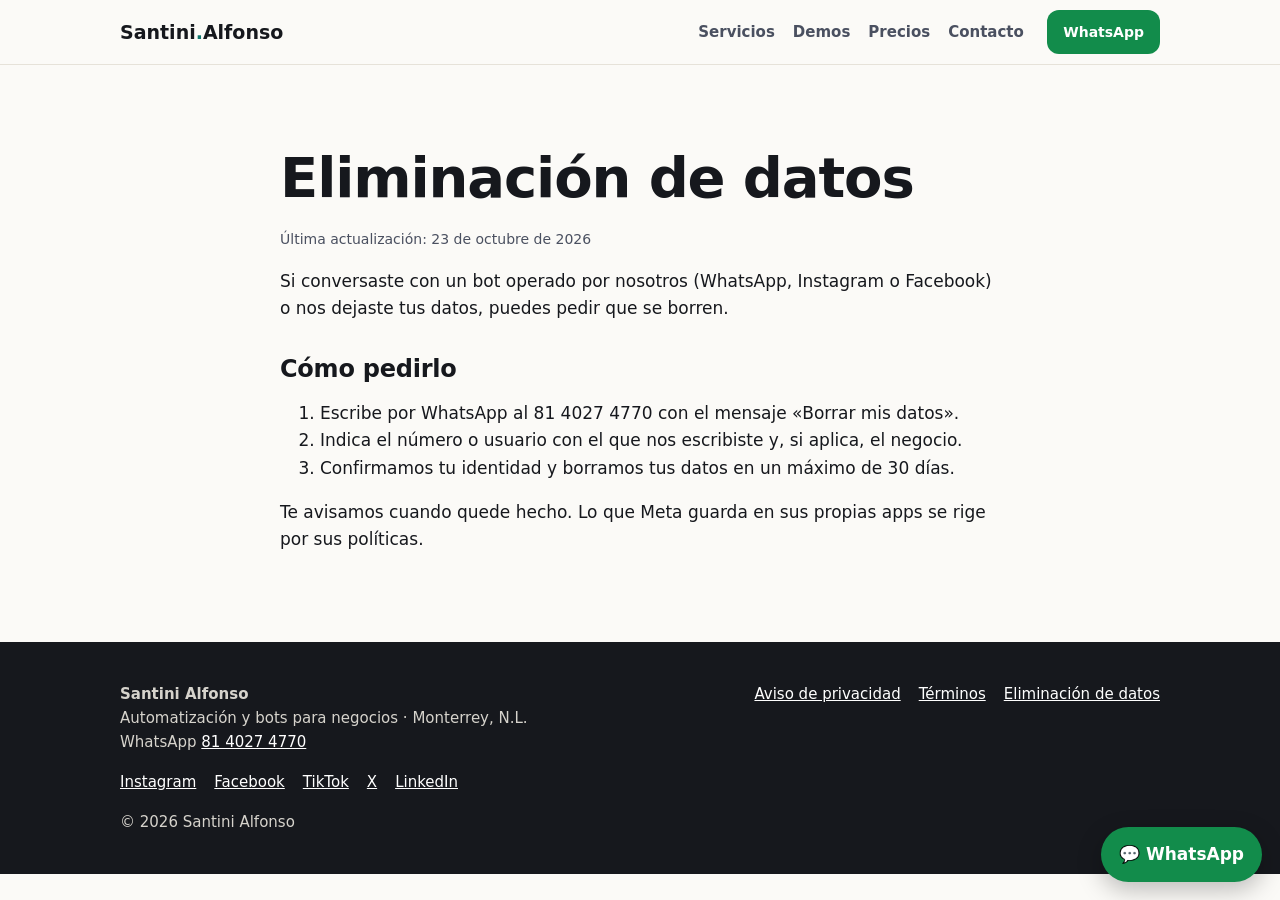
==== eliminacion-datos/index.html @ 05bd1e01 "Rediseño: 10 secciones, precios desde, legales, demos Lian y spa (noindex), SEO básico" ====
<!doctype html><html lang="es-MX"><head><meta charset="utf-8">
<meta name="viewport" content="width=device-width,initial-scale=1">
<title>Eliminación de datos · Santini Alfonso</title><meta name="description" content="Eliminación de datos de santinialfonso.com">
<link rel="canonical" href="https://santinialfonso.com/eliminacion-datos/">
<meta property="og:type" content="website"><meta property="og:locale" content="es_MX">
<meta property="og:site_name" content="Santini Alfonso"><meta property="og:title" content="Eliminación de datos · Santini Alfonso">
<meta property="og:description" content="Eliminación de datos de santinialfonso.com"><meta property="og:url" content="https://santinialfonso.com/eliminacion-datos/">
<meta property="og:image" content="https://santinialfonso.com/assets/og.png"><meta property="og:image:width" content="1200"><meta property="og:image:height" content="630">
<meta property="og:image:alt" content="Santini Alfonso: bots de WhatsApp, agenda de citas y automatización para negocios en Monterrey">
<meta name="twitter:card" content="summary_large_image">
<link rel="icon" href="/assets/favicon.svg" type="image/svg+xml"><link rel="icon" href="/favicon.ico" sizes="32x32"><link rel="apple-touch-icon" href="/assets/apple-touch-icon.png">
<meta name="theme-color" content="#0f766e"><link rel="stylesheet" href="/assets/styles.css"></head><body>
<a class="skip" href="#main">Saltar al contenido</a>
<header class="top"><div class="wrap"><a class="logo" href="/">Santini<span>.</span>Alfonso</a>
<nav aria-label="Principal"><a href="/#servicios">Servicios</a><a href="/#demos">Demos</a><a href="/#precios">Precios</a><a href="/#contacto">Contacto</a>
<a class="btn btn-wa btn-sm" href="https://wa.me/528140274770?text=Hola%20Alfonso%2C%20vi%20tu%20p%C3%A1gina%20y%20quiero%20informaci%C3%B3n" rel="noopener">WhatsApp</a></nav></div></header><main id="main"><section><div class="wrap legal"><h1>Eliminación de datos</h1><p class="fine">Última actualización: 23 de octubre de 2026</p><p>Si conversaste con un bot operado por nosotros (WhatsApp, Instagram o Facebook) o nos dejaste tus datos, puedes pedir que se borren.</p>
<h2>Cómo pedirlo</h2><ol><li>Escribe por WhatsApp al 81 4027 4770 con el mensaje «Borrar mis datos».</li><li>Indica el número o usuario con el que nos escribiste y, si aplica, el negocio.</li><li>Confirmamos tu identidad y borramos tus datos en un máximo de 30 días.</li></ol>
<p>Te avisamos cuando quede hecho. Lo que Meta guarda en sus propias apps se rige por sus políticas.</p></div></section></main><footer><div class="wrap"><div><strong>Santini Alfonso</strong><br>Automatización y bots para negocios · Monterrey, N.L.<br>WhatsApp <a href="https://wa.me/528140274770?text=Hola%20Alfonso%2C%20vi%20tu%20p%C3%A1gina%20y%20quiero%20informaci%C3%B3n">81 4027 4770</a></div>
<ul aria-label="Legal"><li><a href="/privacidad/">Aviso de privacidad</a></li><li><a href="/terminos/">Términos</a></li><li><a href="/eliminacion-datos/">Eliminación de datos</a></li></ul>
<ul aria-label="Redes"><li><a href="https://www.instagram.com/santini_alfonsobot" rel="noopener">Instagram</a></li><li><a href="https://www.facebook.com/share/18MhQXJnYr/" rel="noopener">Facebook</a></li><li><a href="https://www.tiktok.com/@santinialfonso" rel="noopener">TikTok</a></li><li><a href="https://x.com/santinialfonso1" rel="noopener">X</a></li><li><a href="https://www.linkedin.com/in/alfonso-santini-delgado-a51657326" rel="noopener">LinkedIn</a></li></ul>
<div style="width:100%">© 2026 Santini Alfonso</div></div></footer>
<a class="wa-float" href="https://wa.me/528140274770?text=Hola%20Alfonso%2C%20vi%20tu%20p%C3%A1gina%20y%20quiero%20informaci%C3%B3n" rel="noopener" aria-label="Escríbeme por WhatsApp">💬 WhatsApp</a>
<div class="cookie" id="cookie" role="dialog" aria-label="Cookies"><p style="margin:0 0 10px">Uso cookies de medición (Google Analytics) para saber cuántas personas visitan la página. ¿Aceptas?</p>
<button class="btn btn-wa btn-sm" id="ck-ok">Aceptar</button> <button class="btn btn-ghost btn-sm" id="ck-no">No, gracias</button> <a href="/privacidad/">Más info</a></div>
<script src="/assets/site.js" defer></script></body></html>
---- assets/styles.css ----
:root{--bg:#fbfaf7;--ink:#16181d;--muted:#4a5060;--line:#e6e2d9;--card:#fff;--brand:#0f766e;--brand-d:#0b5c56;--accent:#f4efe4;--wa:#128c4b}
*{box-sizing:border-box}html{scroll-behavior:smooth}
body{margin:0;font-family:system-ui,-apple-system,"Segoe UI",Roboto,Arial,sans-serif;color:var(--ink);background:var(--bg);line-height:1.6;font-size:17px}
a{color:var(--brand-d)}img{max-width:100%;height:auto}
.wrap{max-width:1080px;margin:0 auto;padding:0 20px}
.skip{position:absolute;left:-999px}.skip:focus{left:10px;top:10px;background:#fff;padding:8px;z-index:99}
header.top{position:sticky;top:0;background:rgba(251,250,247,.94);backdrop-filter:blur(8px);border-bottom:1px solid var(--line);z-index:10}
header.top .wrap{display:flex;align-items:center;justify-content:space-between;height:64px}
.logo{font-weight:800;font-size:19px;text-decoration:none;color:var(--ink)}.logo span{color:var(--brand)}
nav a{margin-left:18px;text-decoration:none;color:var(--muted);font-weight:600;font-size:15px}
.btn{display:inline-flex;align-items:center;gap:8px;padding:14px 22px;border-radius:12px;font-weight:700;text-decoration:none;border:2px solid transparent;cursor:pointer;font-size:16px}
.btn-wa{background:var(--wa);color:#fff}.btn-wa:hover{background:#0d7a40}
.btn-ghost{border-color:var(--ink);color:var(--ink);background:transparent}
.btn-sm{padding:9px 14px;font-size:14px}
section{padding:72px 0}section.alt{background:var(--accent)}
h1{font-size:clamp(34px,5.4vw,56px);line-height:1.08;margin:.2em 0 .35em;letter-spacing:-.02em}
h2{font-size:clamp(27px,3.6vw,38px);line-height:1.15;margin:0 0 .4em;letter-spacing:-.01em}
h3{font-size:20px;margin:0 0 .3em}
.eyebrow{display:inline-block;font-weight:700;color:var(--brand-d);font-size:14px;letter-spacing:.06em;text-transform:uppercase}
.lead{font-size:20px;color:var(--muted);max-width:620px}
.hero .wrap{display:grid;grid-template-columns:1.15fr .85fr;gap:48px;align-items:center}
.cta-row{display:flex;flex-wrap:wrap;gap:12px;margin-top:26px}
.phone{background:#111;border-radius:34px;padding:12px;max-width:320px;margin:0 auto;box-shadow:0 24px 60px rgba(0,0,0,.18)}
.screen{background:#ece5dd;border-radius:24px;padding:16px 12px;min-height:430px;display:flex;flex-direction:column;gap:10px;font-size:15px}
.chat-h{background:#075e54;color:#fff;margin:-16px -12px 6px;padding:12px 16px;border-radius:24px 24px 0 0;font-weight:700;font-size:15px}
.msg{max-width:84%;padding:8px 12px;border-radius:12px;line-height:1.4}
.msg.in{background:#fff;align-self:flex-start}.msg.out{background:#d9fdd3;align-self:flex-end}
.note{font-size:13px;color:var(--muted);text-align:center;margin-top:10px}
.grid{display:grid;gap:20px}.g3{grid-template-columns:repeat(3,1fr)}.g2{grid-template-columns:repeat(2,1fr)}
.card{background:var(--card);border:1px solid var(--line);border-radius:16px;padding:24px}
.card p{margin:.2em 0 0;color:var(--muted)}
.ico{font-size:28px;line-height:1;margin-bottom:10px;display:block}
.pain li{margin:.5em 0;font-size:19px}
.demo .tag{display:inline-block;background:#fff4d6;color:#6b4e00;font-weight:700;font-size:13px;padding:3px 10px;border-radius:99px;margin-bottom:10px}
.steps{counter-reset:s;list-style:none;padding:0;display:grid;grid-template-columns:repeat(4,1fr);gap:20px}
.steps li{background:#fff;border:1px solid var(--line);border-radius:16px;padding:22px}
.steps li::before{counter-increment:s;content:counter(s);display:inline-grid;place-items:center;width:36px;height:36px;border-radius:50%;background:var(--brand);color:#fff;font-weight:800;margin-bottom:10px}
.price{font-size:26px;font-weight:800;margin:.3em 0}.price small{font-size:15px;font-weight:600;color:var(--muted)}
.fine{font-size:14px;color:var(--muted)}
.about{display:grid;grid-template-columns:200px 1fr;gap:32px;align-items:center}
.avatar{width:200px;height:200px;border-radius:24px;background:linear-gradient(135deg,#0f766e,#134e4a);color:#fff;display:grid;place-items:center;font-size:64px;font-weight:800}
details{background:#fff;border:1px solid var(--line);border-radius:12px;padding:16px 20px;margin-bottom:12px}
summary{font-weight:700;cursor:pointer}
form label{display:block;font-weight:700;margin:14px 0 6px}
input,select,textarea{width:100%;padding:12px 14px;border:1.5px solid #b9b3a6;border-radius:10px;font:inherit;background:#fff;color:var(--ink)}
input:focus,select:focus,textarea:focus,.btn:focus-visible,a:focus-visible{outline:3px solid #f59e0b;outline-offset:2px}
.hp{position:absolute;left:-5000px;width:1px;height:1px;overflow:hidden}
.err{color:#b42318;font-size:14px;min-height:1.2em;margin-top:4px}
footer{background:#16181d;color:#d6d3cc;padding:40px 0;font-size:15px}
footer a{color:#fff}footer .wrap{display:flex;flex-wrap:wrap;gap:16px 28px;justify-content:space-between}
footer ul{list-style:none;padding:0;margin:0;display:flex;flex-wrap:wrap;gap:8px 18px}
.wa-float{position:fixed;right:18px;bottom:18px;background:var(--wa);color:#fff;border-radius:99px;padding:14px 18px;font-weight:800;text-decoration:none;box-shadow:0 8px 24px rgba(0,0,0,.25);z-index:20}
.cookie{position:fixed;left:16px;right:16px;bottom:16px;max-width:560px;background:#fff;border:1px solid var(--line);border-radius:14px;padding:16px;box-shadow:0 10px 30px rgba(0,0,0,.15);z-index:30;display:none}
.legal{max-width:760px}.legal h2{font-size:24px;margin-top:1.4em}
@media(max-width:860px){.hero .wrap,.g3,.g2,.about{grid-template-columns:1fr}.steps{grid-template-columns:1fr 1fr}nav a:not(.btn){display:none}section{padding:52px 0}.avatar{width:120px;height:120px;font-size:42px}}
@media(max-width:520px){.steps{grid-template-columns:1fr}body{font-size:16px}.lead{font-size:18px}}
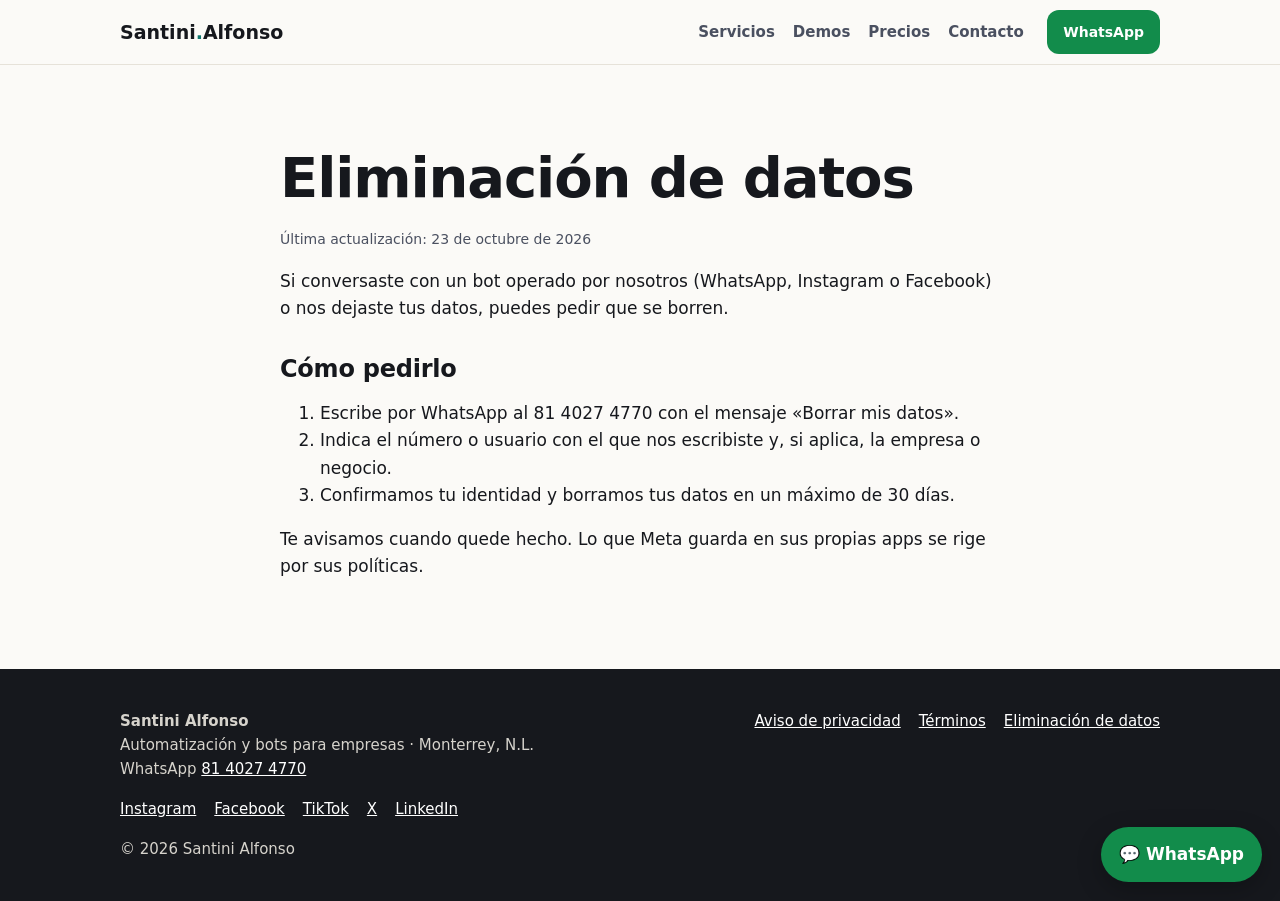
==== commit d7f97666: "Copy: empresa en héroe y marketing (negocio → empresa) Alfonso: el héroe no debe sonar solo a «negoc" ====
--- a/eliminacion-datos/index.html
+++ b/eliminacion-datos/index.html
@@ -6,7 +6,7 @@
 <meta property="og:site_name" content="Santini Alfonso"><meta property="og:title" content="Eliminación de datos · Santini Alfonso">
 <meta property="og:description" content="Eliminación de datos de santinialfonso.com"><meta property="og:url" content="https://santinialfonso.com/eliminacion-datos/">
 <meta property="og:image" content="https://santinialfonso.com/assets/og.png"><meta property="og:image:width" content="1200"><meta property="og:image:height" content="630">
-<meta property="og:image:alt" content="Santini Alfonso: bots de WhatsApp, agenda de citas y automatización para negocios en Monterrey">
+<meta property="og:image:alt" content="Santini Alfonso: bots de WhatsApp, agenda de citas y automatización para empresas en Monterrey">
 <meta name="twitter:card" content="summary_large_image">
 <link rel="icon" href="/assets/favicon.svg" type="image/svg+xml"><link rel="icon" href="/favicon.ico" sizes="32x32"><link rel="apple-touch-icon" href="/assets/apple-touch-icon.png">
 <meta name="theme-color" content="#0f766e"><link rel="stylesheet" href="/assets/styles.css"></head><body>
@@ -14,8 +14,8 @@
 <header class="top"><div class="wrap"><a class="logo" href="/">Santini<span>.</span>Alfonso</a>
 <nav aria-label="Principal"><a href="/#servicios">Servicios</a><a href="/#demos">Demos</a><a href="/#precios">Precios</a><a href="/#contacto">Contacto</a>
 <a class="btn btn-wa btn-sm" href="https://wa.me/528140274770?text=Hola%20Alfonso%2C%20vi%20tu%20p%C3%A1gina%20y%20quiero%20informaci%C3%B3n" rel="noopener">WhatsApp</a></nav></div></header><main id="main"><section><div class="wrap legal"><h1>Eliminación de datos</h1><p class="fine">Última actualización: 23 de octubre de 2026</p><p>Si conversaste con un bot operado por nosotros (WhatsApp, Instagram o Facebook) o nos dejaste tus datos, puedes pedir que se borren.</p>
-<h2>Cómo pedirlo</h2><ol><li>Escribe por WhatsApp al 81 4027 4770 con el mensaje «Borrar mis datos».</li><li>Indica el número o usuario con el que nos escribiste y, si aplica, el negocio.</li><li>Confirmamos tu identidad y borramos tus datos en un máximo de 30 días.</li></ol>
-<p>Te avisamos cuando quede hecho. Lo que Meta guarda en sus propias apps se rige por sus políticas.</p></div></section></main><footer><div class="wrap"><div><strong>Santini Alfonso</strong><br>Automatización y bots para negocios · Monterrey, N.L.<br>WhatsApp <a href="https://wa.me/528140274770?text=Hola%20Alfonso%2C%20vi%20tu%20p%C3%A1gina%20y%20quiero%20informaci%C3%B3n">81 4027 4770</a></div>
+<h2>Cómo pedirlo</h2><ol><li>Escribe por WhatsApp al 81 4027 4770 con el mensaje «Borrar mis datos».</li><li>Indica el número o usuario con el que nos escribiste y, si aplica, la empresa o negocio.</li><li>Confirmamos tu identidad y borramos tus datos en un máximo de 30 días.</li></ol>
+<p>Te avisamos cuando quede hecho. Lo que Meta guarda en sus propias apps se rige por sus políticas.</p></div></section></main><footer><div class="wrap"><div><strong>Santini Alfonso</strong><br>Automatización y bots para empresas · Monterrey, N.L.<br>WhatsApp <a href="https://wa.me/528140274770?text=Hola%20Alfonso%2C%20vi%20tu%20p%C3%A1gina%20y%20quiero%20informaci%C3%B3n">81 4027 4770</a></div>
 <ul aria-label="Legal"><li><a href="/privacidad/">Aviso de privacidad</a></li><li><a href="/terminos/">Términos</a></li><li><a href="/eliminacion-datos/">Eliminación de datos</a></li></ul>
 <ul aria-label="Redes"><li><a href="https://www.instagram.com/santini_alfonsobot" rel="noopener">Instagram</a></li><li><a href="https://www.facebook.com/share/18MhQXJnYr/" rel="noopener">Facebook</a></li><li><a href="https://www.tiktok.com/@santinialfonso" rel="noopener">TikTok</a></li><li><a href="https://x.com/santinialfonso1" rel="noopener">X</a></li><li><a href="https://www.linkedin.com/in/alfonso-santini-delgado-a51657326" rel="noopener">LinkedIn</a></li></ul>
 <div style="width:100%">© 2026 Santini Alfonso</div></div></footer>
--- a/assets/styles.css
+++ b/assets/styles.css
@@ -37,7 +37,7 @@
 .steps li::before{counter-increment:s;content:counter(s);display:inline-grid;place-items:center;width:36px;height:36px;border-radius:50%;background:var(--brand);color:#fff;font-weight:800;margin-bottom:10px}
 .price{font-size:26px;font-weight:800;margin:.3em 0}.price small{font-size:15px;font-weight:600;color:var(--muted)}
 .fine{font-size:14px;color:var(--muted)}
-.about{display:grid;grid-template-columns:200px 1fr;gap:32px;align-items:center}
+.about{display:grid;grid-template-columns:minmax(260px,380px) 1fr;gap:40px;align-items:center}
 .avatar{width:200px;height:200px;border-radius:24px;background:linear-gradient(135deg,#0f766e,#134e4a);color:#fff;display:grid;place-items:center;font-size:64px;font-weight:800}
 details{background:#fff;border:1px solid var(--line);border-radius:12px;padding:16px 20px;margin-bottom:12px}
 summary{font-weight:700;cursor:pointer}
@@ -52,5 +52,6 @@
 .wa-float{position:fixed;right:18px;bottom:18px;background:var(--wa);color:#fff;border-radius:99px;padding:14px 18px;font-weight:800;text-decoration:none;box-shadow:0 8px 24px rgba(0,0,0,.25);z-index:20}
 .cookie{position:fixed;left:16px;right:16px;bottom:16px;max-width:560px;background:#fff;border:1px solid var(--line);border-radius:14px;padding:16px;box-shadow:0 10px 30px rgba(0,0,0,.15);z-index:30;display:none}
 .legal{max-width:760px}.legal h2{font-size:24px;margin-top:1.4em}
-@media(max-width:860px){.hero .wrap,.g3,.g2,.about{grid-template-columns:1fr}.steps{grid-template-columns:1fr 1fr}nav a:not(.btn){display:none}section{padding:52px 0}.avatar{width:120px;height:120px;font-size:42px}}
+.avatar.photo{width:100%;max-width:380px;height:auto;aspect-ratio:3/4;border-radius:36px;object-fit:cover;object-position:50% 18%;background:none;display:block;box-shadow:0 12px 30px -12px rgba(0,0,0,.12)}
+@media(max-width:860px){.hero .wrap,.g3,.g2,.about{grid-template-columns:1fr}.steps{grid-template-columns:1fr 1fr}nav a:not(.btn){display:none}section{padding:52px 0}.avatar{width:120px;height:120px;font-size:42px}.about .avatar.photo{max-width:280px;width:100%;margin:0 auto}}
 @media(max-width:520px){.steps{grid-template-columns:1fr}body{font-size:16px}.lead{font-size:18px}}
